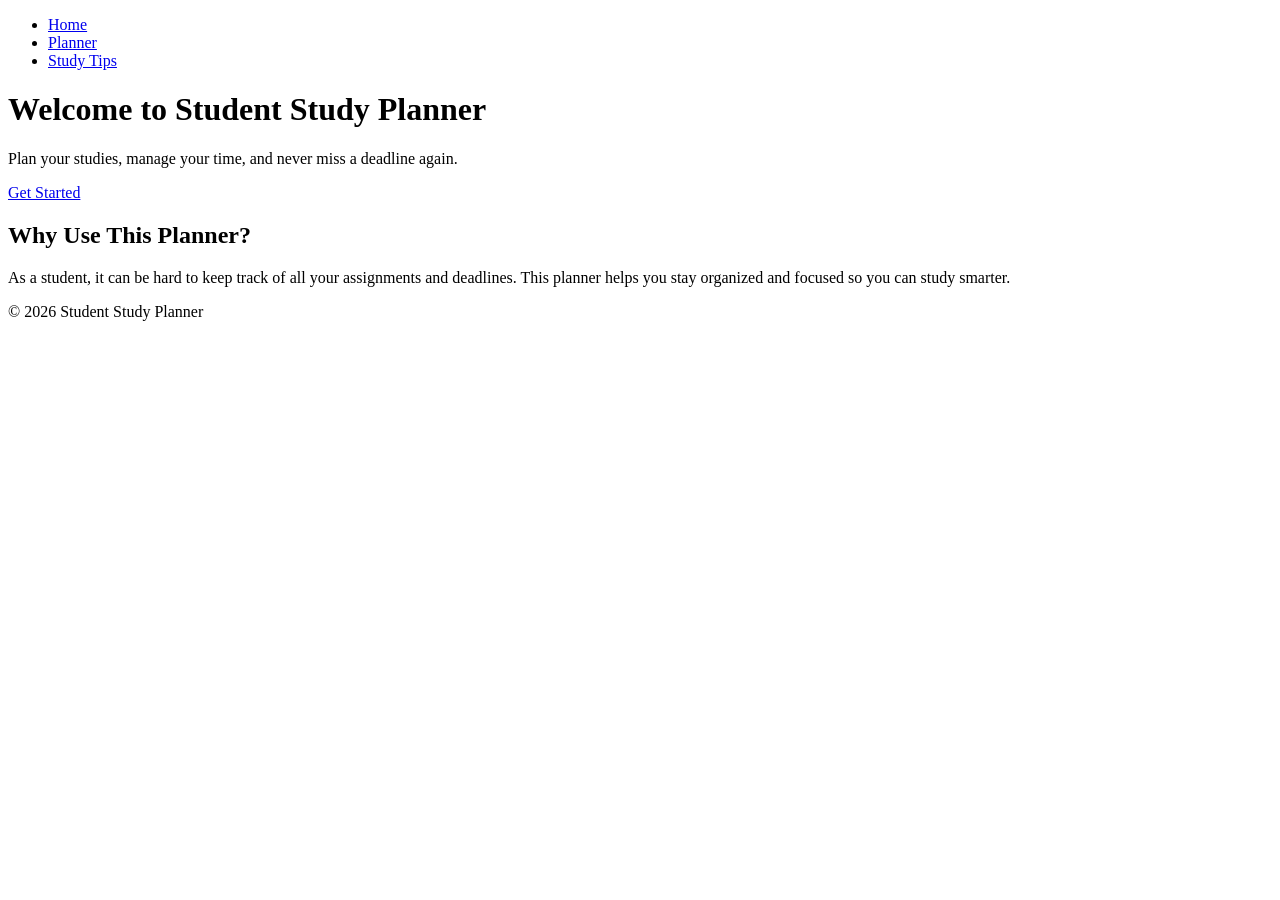
==== index.html @ 214506ae "Add files via upload" ====
<!DOCTYPE html>
<html lang="en">
<head>
    <meta charset="UTF-8">
    <meta name="viewport" content="width=device-width, initial-scale=1.0">
    <title>Student Study Planner</title>
    <link rel="stylesheet" href="styles.css">
</head>
<body>

    <!-- Navigation -->
    <nav>
        <ul>
            <li><a href="index.html">Home</a></li>
            <li><a href="planner.html">Planner</a></li>
            <li><a href="tips.html">Study Tips</a></li>
        </ul>
    </nav>

    <!-- Hero Section -->
    <header>
        <h1>Welcome to Student Study Planner</h1>
        <p>Plan your studies, manage your time, and never miss a deadline again.</p>
        <a href="planner.html">Get Started</a>
    </header>

    <!-- About Section -->
    <section>
        <h2>Why Use This Planner?</h2>
        <p>As a student, it can be hard to keep track of all your assignments and deadlines. This planner helps you stay organized and focused so you can study smarter.</p>
    </section>

    <!-- Footer -->
    <footer>
        <p>&copy; 2026 Student Study Planner</p>
    </footer>

</body>
</html>
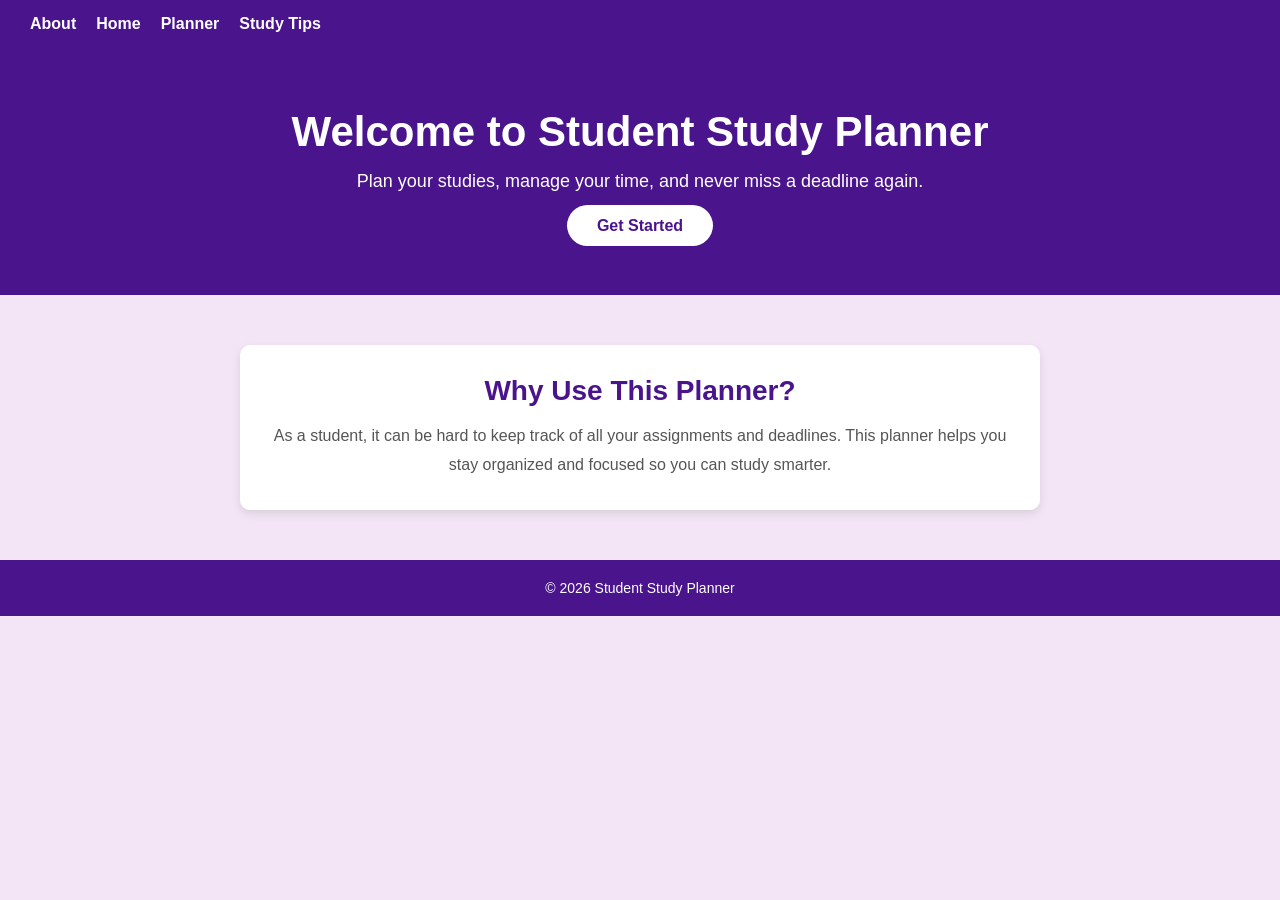
==== commit 2625ef81: "Add files via upload I added About page and updated navigation on all pages" ====
--- a/index.html
+++ b/index.html
@@ -11,6 +11,7 @@
     <!-- Navigation -->
     <nav>
         <ul>
+		    <li><a href="about.html">About</a></li>
             <li><a href="index.html">Home</a></li>
             <li><a href="planner.html">Planner</a></li>
             <li><a href="tips.html">Study Tips</a></li>
--- a/styles.css
+++ b/styles.css
@@ -0,0 +1,241 @@
+/* General Reset */
+* {
+    margin: 0;
+    padding: 0;
+    box-sizing: border-box;
+}
+
+/* Body */
+body {
+    font-family: 'Segoe UI', Tahoma, Geneva, Verdana, sans-serif;
+    background-color: #f3e5f5;
+    color: #333;
+}
+
+/* Navigation */
+nav {
+    background-color: #4a148c;
+    padding: 15px 30px;
+}
+
+nav ul {
+    list-style: none;
+    display: flex;
+    gap: 20px;
+}
+
+nav ul li a {
+    color: white;
+    text-decoration: none;
+    font-size: 16px;
+    font-weight: bold;
+}
+
+nav ul li a:hover {
+    text-decoration: underline;
+}
+
+/* Header / Hero Section */
+header {
+    background-color: #4a148c;
+    color: white;
+    text-align: center;
+    padding: 60px 20px;
+}
+
+header h1 {
+    font-size: 42px;
+    margin-bottom: 15px;
+}
+
+header p {
+    font-size: 18px;
+    margin-bottom: 25px;
+}
+
+header a {
+    background-color: white;
+    color: #4a148c;
+    padding: 12px 30px;
+    border-radius: 25px;
+    text-decoration: none;
+    font-weight: bold;
+    font-size: 16px;
+}
+
+header a:hover {
+    background-color: #f3e5f5;
+}
+
+/* About Section */
+section {
+    max-width: 800px;
+    margin: 50px auto;
+    padding: 30px;
+    background-color: white;
+    border-radius: 10px;
+    box-shadow: 0 4px 10px rgba(0, 0, 0, 0.1);
+    text-align: center;
+}
+
+section h2 {
+    font-size: 28px;
+    margin-bottom: 15px;
+    color: #4a148c;
+}
+
+section p {
+    font-size: 16px;
+    line-height: 1.8;
+    color: #555;
+}
+
+/* Footer */
+footer {
+    text-align: center;
+    padding: 20px;
+    background-color: #4a148c;
+    color: white;
+    font-size: 14px;
+    margin-top: 40px;
+}
+/* Form Styles */
+.form-group {
+    margin-bottom: 15px;
+    text-align: left;
+}
+
+.form-group label {
+    display: block;
+    font-weight: bold;
+    margin-bottom: 5px;
+    color: #333;
+}
+
+.form-group input {
+    width: 100%;
+    padding: 10px;
+    border: 1px solid #ccc;
+    border-radius: 5px;
+    font-size: 15px;
+}
+
+button {
+    background-color: #4a148c;
+    color: white;
+    padding: 12px 30px;
+    border: none;
+    border-radius: 25px;
+    font-size: 16px;
+    cursor: pointer;
+    margin-top: 10px;
+    margin-bottom: 25px;
+}
+
+button:hover {
+    background-color: #6a1b9a;
+}
+
+/* Task List */
+#task-list {
+    list-style: none;
+    margin-top: 15px;
+    text-align: left;
+}
+
+#task-list li {
+    background-color: #f3e5f5
+    padding: 12px 15px;
+    margin-bottom: 10px;
+    border-radius: 8px;
+    display: flex;
+    justify-content: space-between;
+    align-items: center;
+}
+
+#task-list li button {
+    background-color: #e53935;
+    padding: 6px 15px;
+    font-size: 13px;
+    margin: 0;
+}/* Tip Cards */
+.tip-card {
+    background-color: #f3e5f5;
+    border-left: 5px solid #4a148c;
+    border-radius: 8px;
+    padding: 20px;
+    margin-bottom: 20px;
+    text-align: left;
+}
+
+.tip-card h3 {
+    color: #4a148c;
+    margin-bottom: 8px;
+    font-size: 18px;
+}
+
+.tip-card p {
+    color: #444;
+    font-size: 15px;
+    line-height: 1.7;
+}
+/* Responsive Design */
+@media (max-width: 768px) {
+
+    nav ul {
+        flex-direction: row;
+        flex-wrap: wrap;
+        gap: 10px;
+        padding: 10px;
+    }
+
+    header h1 {
+        font-size: 28px;
+    }
+
+    header p {
+        font-size: 15px;
+    }
+
+    header a {
+        font-size: 14px;
+        padding: 10px 20px;
+    }
+
+    section {
+        margin: 20px 10px;
+        padding: 20px;
+    }
+
+    section h2 {
+        font-size: 22px;
+    }
+
+    .form-group input,
+    .form-group select {
+        font-size: 14px;
+    }
+
+    button {
+        width: 100%;
+        font-size: 15px;
+    }
+
+    #task-list li {
+        flex-direction: column;
+        align-items: flex-start;
+        gap: 10px;
+    }
+}
+/* Reminder Banner */
+.reminder-box {
+    background-color: #fff3cd;
+    border-left: 5px solid #ff9800;
+    border-radius: 8px;
+    padding: 15px 20px;
+    margin: 20px auto;
+    max-width: 800px;
+    font-size: 15px;
+    line-height: 2;
+    color: #333;
+}
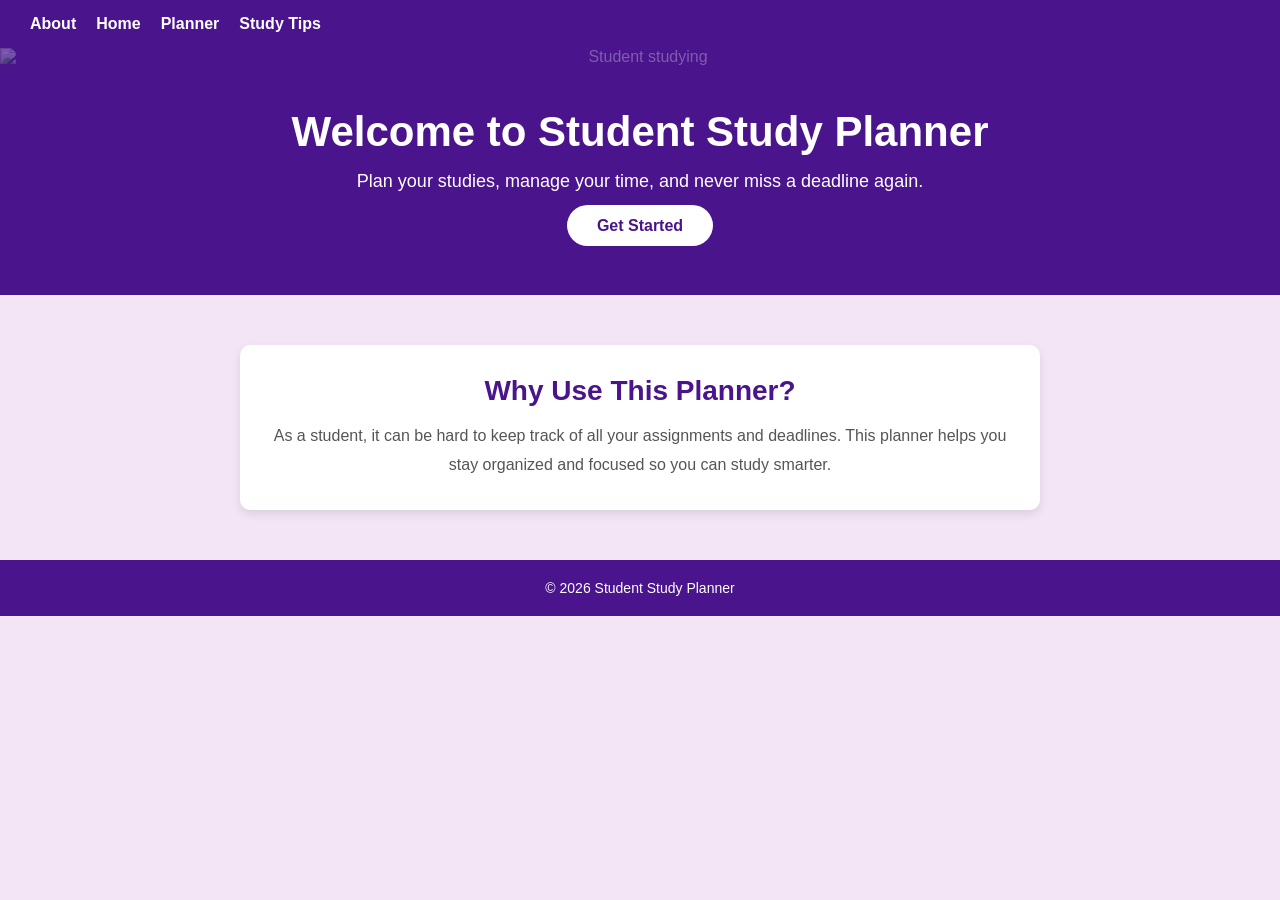
==== commit d0d0e0cb: "Add files via upload added images to homepage, about page and study tips page with responsive stylin" ====
--- a/index.html
+++ b/index.html
@@ -20,6 +20,7 @@
 
     <!-- Hero Section -->
     <header>
+        <img src="images/hero.jpg" alt="Student studying" class="hero-image">
         <h1>Welcome to Student Study Planner</h1>
         <p>Plan your studies, manage your time, and never miss a deadline again.</p>
         <a href="planner.html">Get Started</a>
--- a/styles.css
+++ b/styles.css
@@ -41,6 +41,22 @@
     color: white;
     text-align: center;
     padding: 60px 20px;
+	position: relative;
+    overflow: hidden;
+}
+.hero-image {
+    width: 100%;
+    max-height: 300px;
+    object-fit: cover;
+    opacity: 0.3;
+    position: absolute;
+    top: 0;
+    left: 0;
+    z-index: 0;
+}
+header h1, header p, header a {
+    position: relative;
+    z-index: 1;
 }
 
 header h1 {
@@ -65,6 +81,20 @@
 
 header a:hover {
     background-color: #f3e5f5;
+}
+.about-image {
+    width: 100%;
+    max-height: 250px;
+    object-fit: cover;
+    border-radius: 8px;
+    margin-bottom: 20px;
+}
+.tips-image {
+    width: 100%;
+    max-height: 250px;
+    object-fit: cover;
+    border-radius: 8px;
+    margin-bottom: 20px;
 }
 
 /* About Section */
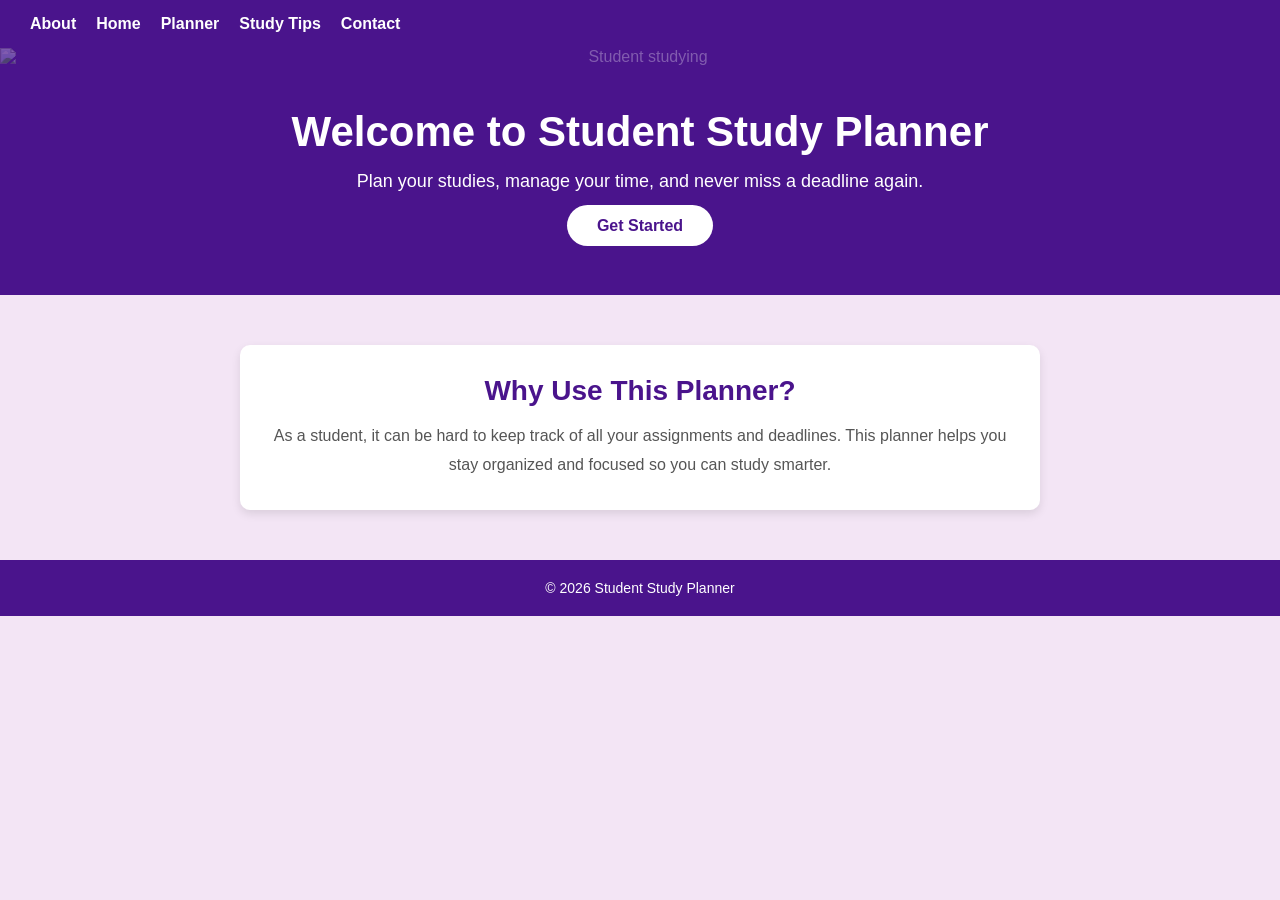
==== commit c2b58fdb: "Add files via upload added contact page with form validation and local Storage" ====
--- a/index.html
+++ b/index.html
@@ -15,6 +15,7 @@
             <li><a href="index.html">Home</a></li>
             <li><a href="planner.html">Planner</a></li>
             <li><a href="tips.html">Study Tips</a></li>
+			<li><a href="contact.html">Contact</a></li>
         </ul>
     </nav>
 
--- a/styles.css
+++ b/styles.css
@@ -245,6 +245,27 @@
     .form-group select {
         font-size: 14px;
     }
+	.form-group textarea {
+    width: 100%;
+    padding: 10px 15px;
+    border: 2px solid #ce93d8;
+    border-radius: 8px;
+    font-size: 15px;
+    font-family: 'Segoe UI', Tahoma, Geneva, Verdana, sans-serif;
+    resize: vertical;
+    outline: none;
+    transition: border-color 0.3s;
+}
+
+.form-group textarea:focus {
+    border-color: #4a148c;
+}
+
+#contact-feedback {
+    margin-top: 15px;
+    font-size: 15px;
+    font-weight: bold;
+}
 
     button {
         width: 100%;
